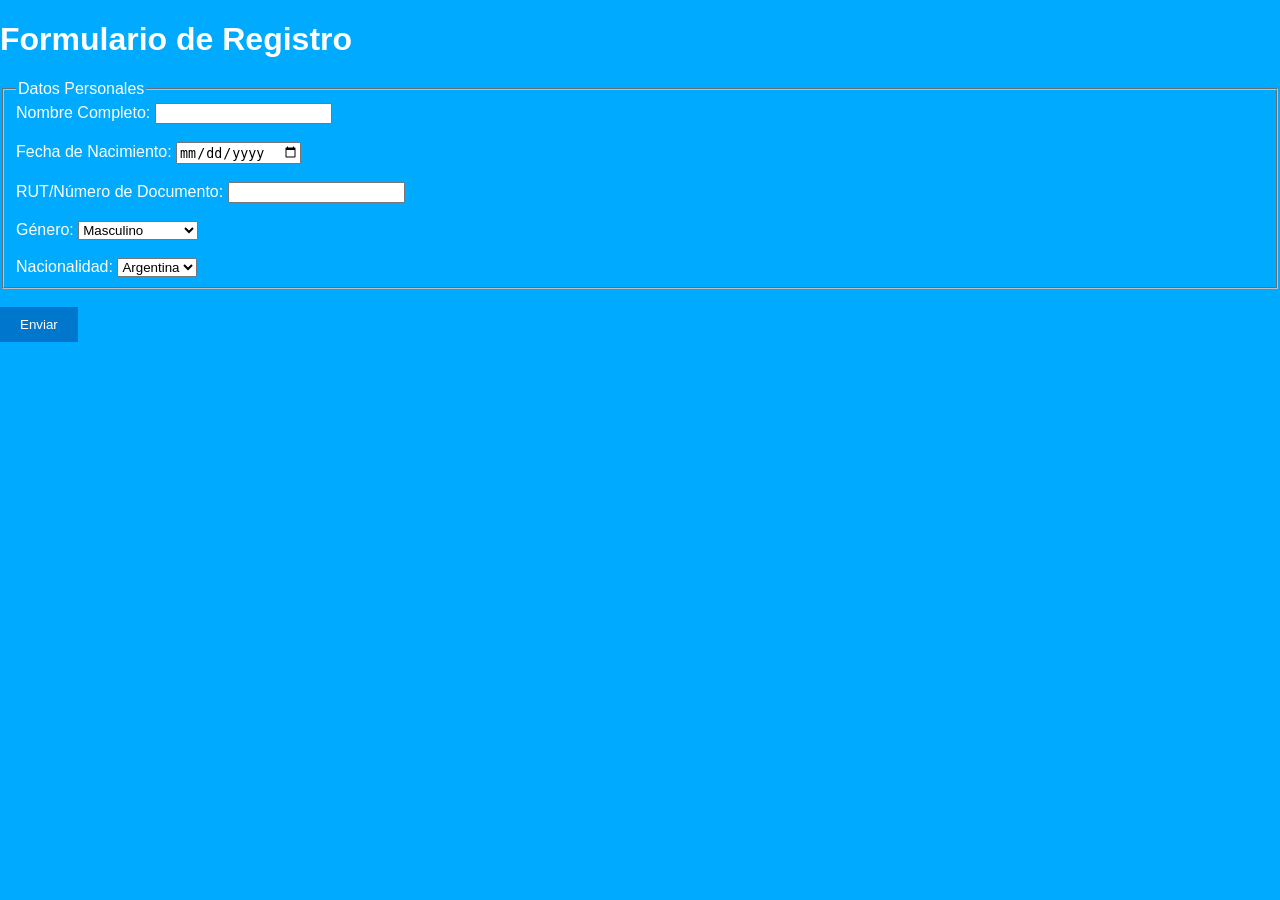
==== registro.html @ 46e0b418 "etapa 2: formulario con datos personales." ====
<!DOCTYPE html>
<html lang="en">
<head>
    <meta charset="UTF-8">
    <meta name="viewport" content="width=device-width, initial-scale=1.0">
    <title>Registro</title>
    <link rel="stylesheet" href="style.css"> <!-- Conexión con el archivo CSS -->
</head>
<body>
    <h1>Formulario de Registro</h1>
    <form action="#" method="post">
        <fieldset>
            <legend>Datos Personales</legend>

            <!-- Nombre completo -->
            <label for="nombre">Nombre Completo:</label>
            <input type="text" id="nombre" name="nombre" required>
            <br><br>

            <!-- Fecha de nacimiento -->
            <label for="fecha-nacimiento">Fecha de Nacimiento:</label>
            <input type="date" id="fecha-nacimiento" name="fecha-nacimiento" required>
            <br><br>

            <!-- RUT/Número de documento -->
            <label for="documento">RUT/Número de Documento:</label>
            <input type="text" id="documento" name="documento" required>
            <br><br>

            <!-- Género -->
            <label for="genero">Género:</label>
            <select id="genero" name="genero" required>
                <option value="masculino">Masculino</option>
                <option value="femenino">Femenino</option>
                <option value="no-binario">No Binario</option>
                <option value="prefiero-no-decir">Prefiero no decir</option>
            </select>
            <br><br>

            <!-- Nacionalidad -->
            <label for="nacionalidad">Nacionalidad:</label>
            <select id="nacionalidad" name="nacionalidad" required>
                <option value="argentina">Argentina</option>
                <option value="chile">Chile</option>
                <option value="mexico">México</option>
                <option value="colombia">Colombia</option>
                <option value="peru">Perú</option>
                <option value="brasil">Brasil</option>
                <option value="uruguay">Uruguay</option>
                <option value="paraguay">Paraguay</option>
            </select>
        </fieldset>
        <br>
        <button type="submit">Enviar</button>
    </form>
</body>
</html>
---- style.css ----
/* Variables de colores */
:root {
    --color-primary: #00aaff; /* Celeste principal */
    --color-secondary: #0077cc; /* Celeste oscuro */
    --color-light: #e0f7ff; /* Celeste claro */
    --color-text: #ffffff; /* Blanco */
  }
  
  /* Tipografías */
  @import url('https://fonts.googleapis.com/css2?family=Roboto:wght@400;700&family=Open+Sans:wght@400;700&display=swap');
  
  body {
    font-family: 'Roboto', sans-serif;
    color: var(--color-text);
    background-color: var(--color-primary);
    margin: 0;
    padding: 0;
  }
  
  h1, h2, h3, h4, h5, h6 {
    font-family: 'Open Sans', sans-serif;
  }
  
  a {
    color: var(--color-light);
    text-decoration: none;
  }
  
  a:hover {
    color: var(--color-secondary);
  }
  
  button {
    background-color: var(--color-secondary);
    color: var(--color-text);
    border: none;
    padding: 10px 20px;
    font-family: 'Roboto', sans-serif;
    cursor: pointer;
  }
  
  button:hover {
    background-color: var(--color-light);
    color: var(--color-primary);
  }

  /* Hero */
.hero {
  width: 100%;
  height: 100vh; /* Ocupa toda la altura de la ventana */
  display: flex;
  align-items: center;
  justify-content: center;
  background-color: var(--color-primary);
  color: var(--color-text);
  text-align: center;
}

/* Cards de servicios */
.cards-container {
  display: grid; /* Usamos CSS Grid */
  grid-template-columns: repeat(auto-fit, minmax(300px, 1fr)); /* Diseño responsivo */
  gap: 20px;
  padding: 20px;
}

.card {
  background-color: var(--color-light);
  border-radius: 10px;
  box-shadow: 0 4px 6px rgba(0, 0, 0, 0.1); /* Sombra */
  padding: 20px;
  text-align: center;
  transition: transform 0.3s ease, box-shadow 0.3s ease; /* Transiciones para el hover */
}

.card:hover {
  transform: translateY(-10px); /* Efecto de elevación */
  box-shadow: 0 8px 12px rgba(0, 0, 0, 0.2); /* Sombra más intensa */
}

.card h3 {
  font-family: 'Open Sans', sans-serif;
  color: var(--color-secondary);
}

.card p {
  font-family: 'Roboto', sans-serif;
  color: var(--color-primary);
}
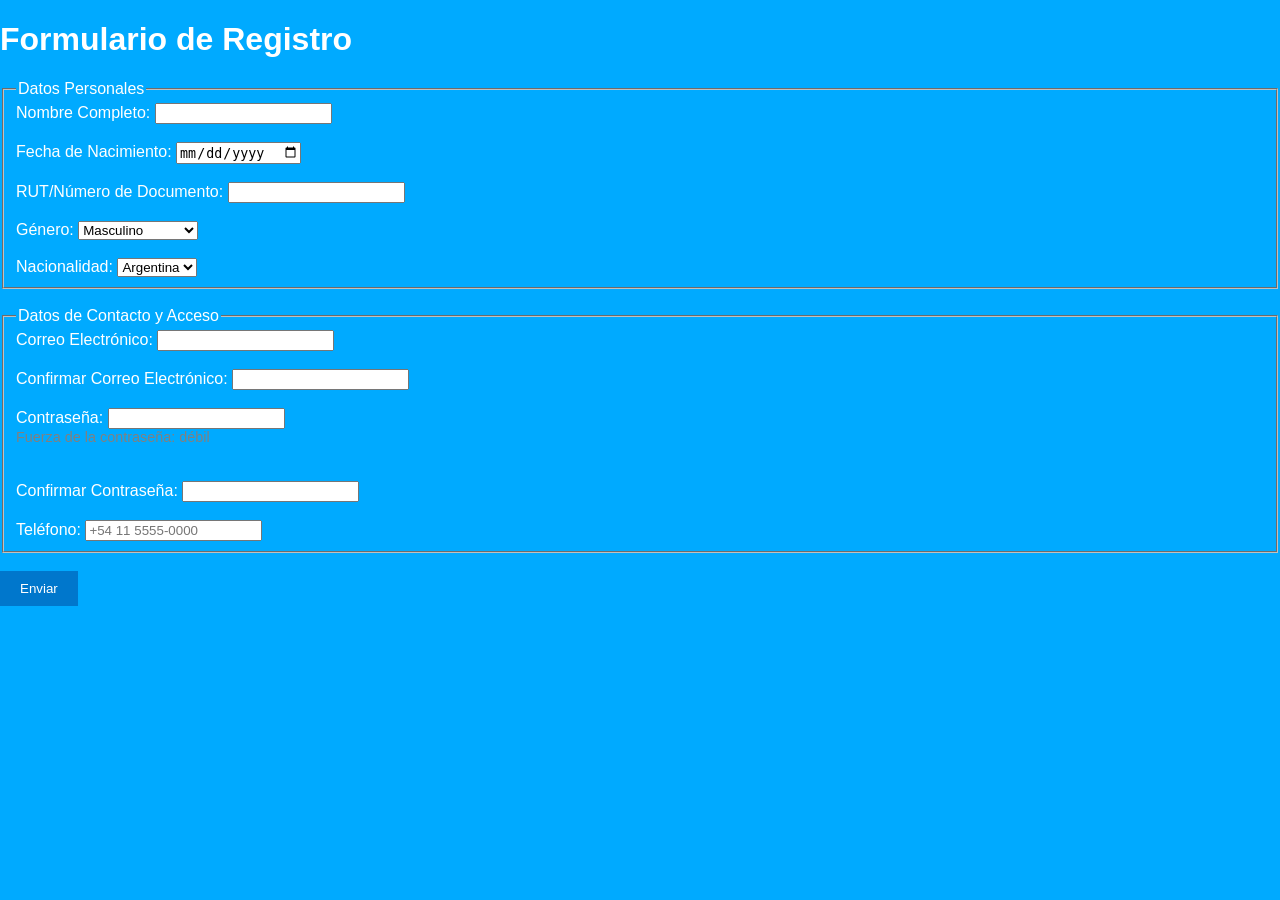
==== commit 25b2084f: "etapa 2: formulario con datos de contacto y acceso." ====
--- a/registro.html
+++ b/registro.html
@@ -9,6 +9,7 @@
 <body>
     <h1>Formulario de Registro</h1>
     <form action="#" method="post">
+        <!-- Sección de Datos Personales -->
         <fieldset>
             <legend>Datos Personales</legend>
 
@@ -51,6 +52,38 @@
             </select>
         </fieldset>
         <br>
+
+        <!-- Sección de Datos de Contacto y Acceso -->
+        <fieldset>
+            <legend>Datos de Contacto y Acceso</legend>
+
+            <!-- Correo electrónico -->
+            <label for="email">Correo Electrónico:</label>
+            <input type="email" id="email" name="email" required>
+            <br><br>
+
+            <!-- Confirmar correo electrónico -->
+            <label for="confirmar-email">Confirmar Correo Electrónico:</label>
+            <input type="email" id="confirmar-email" name="confirmar-email" required>
+            <br><br>
+
+            <!-- Contraseña -->
+            <label for="password">Contraseña:</label>
+            <input type="password" id="password" name="password" required>
+            <div id="password-strength" style="font-size: 0.9rem; color: gray;">Fuerza de la contraseña: débil</div>
+            <br><br>
+
+            <!-- Confirmar contraseña -->
+            <label for="confirmar-password">Confirmar Contraseña:</label>
+            <input type="password" id="confirmar-password" name="confirmar-password" required>
+            <br><br>
+
+            <!-- Teléfono -->
+            <label for="telefono">Teléfono:</label>
+            <input type="tel" id="telefono" name="telefono" placeholder="+54 11 5555-0000" required>
+        </fieldset>
+        <br>
+
         <button type="submit">Enviar</button>
     </form>
 </body>
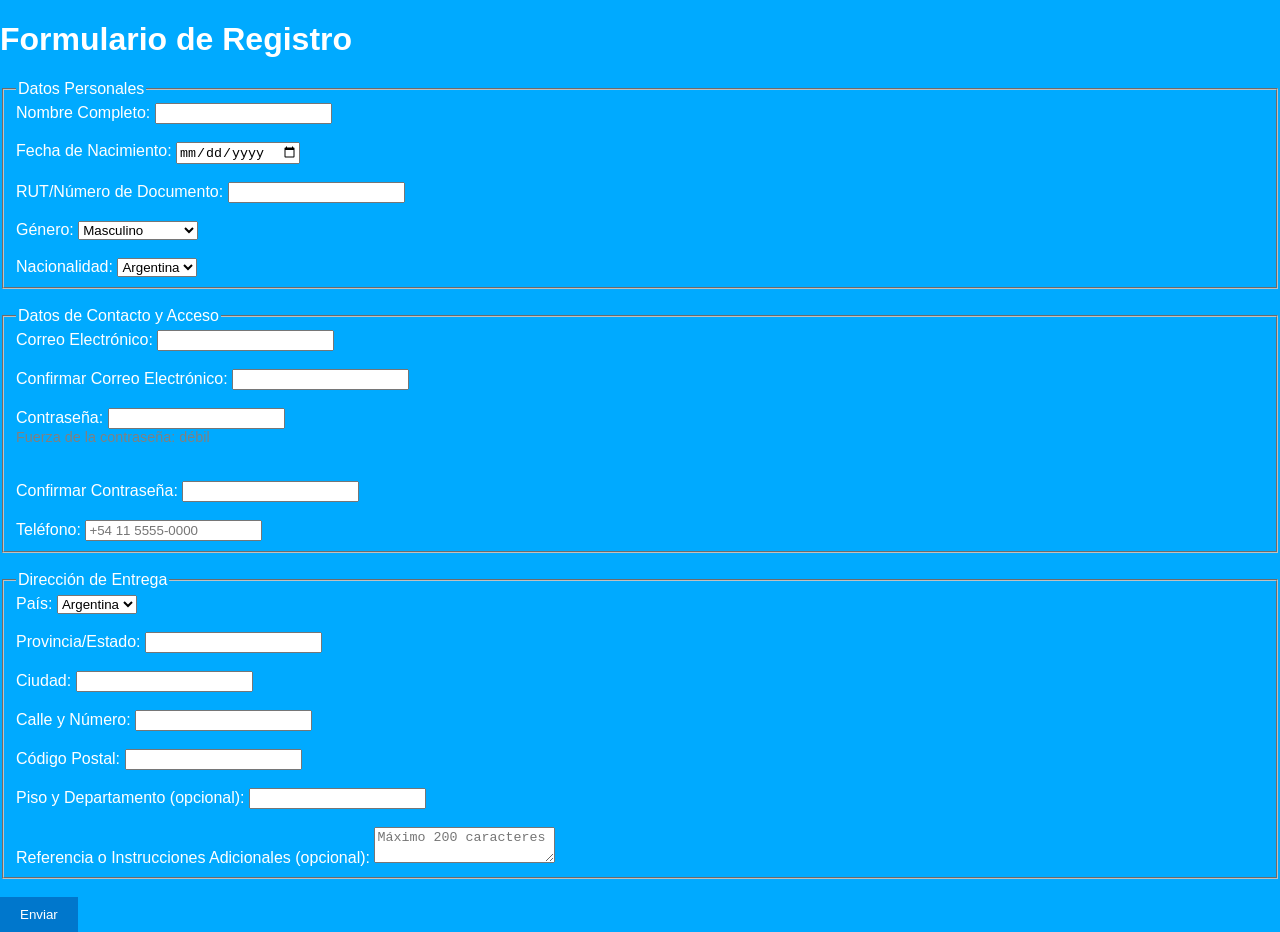
==== commit 70780f6d: "etapa 2: formulario con datos de contacto y acceso." ====
--- a/registro.html
+++ b/registro.html
@@ -84,6 +84,55 @@
         </fieldset>
         <br>
 
+        <!-- Sección de Dirección de Entrega -->
+        <fieldset>
+            <legend>Dirección de Entrega</legend>
+
+            <!-- País -->
+            <label for="pais">País:</label>
+            <select id="pais" name="pais" required>
+                <option value="argentina">Argentina</option>
+                <option value="chile">Chile</option>
+                <option value="mexico">México</option>
+                <option value="colombia">Colombia</option>
+                <option value="peru">Perú</option>
+                <option value="brasil">Brasil</option>
+                <option value="uruguay">Uruguay</option>
+                <option value="paraguay">Paraguay</option>
+            </select>
+            <br><br>
+
+            <!-- Provincia/Estado -->
+            <label for="provincia">Provincia/Estado:</label>
+            <input type="text" id="provincia" name="provincia" required>
+            <br><br>
+
+            <!-- Ciudad -->
+            <label for="ciudad">Ciudad:</label>
+            <input type="text" id="ciudad" name="ciudad" required>
+            <br><br>
+
+            <!-- Calle y número -->
+            <label for="calle-numero">Calle y Número:</label>
+            <input type="text" id="calle-numero" name="calle-numero" required>
+            <br><br>
+
+            <!-- Código postal -->
+            <label for="codigo-postal">Código Postal:</label>
+            <input type="text" id="codigo-postal" name="codigo-postal" required>
+            <br><br>
+
+            <!-- Piso y departamento -->
+            <label for="piso-departamento">Piso y Departamento (opcional):</label>
+            <input type="text" id="piso-departamento" name="piso-departamento">
+            <br><br>
+
+            <!-- Referencia o instrucciones adicionales -->
+            <label for="referencia">Referencia o Instrucciones Adicionales (opcional):</label>
+            <textarea id="referencia" name="referencia" maxlength="200" placeholder="Máximo 200 caracteres"></textarea>
+        </fieldset>
+        <br>
+
         <button type="submit">Enviar</button>
     </form>
 </body>
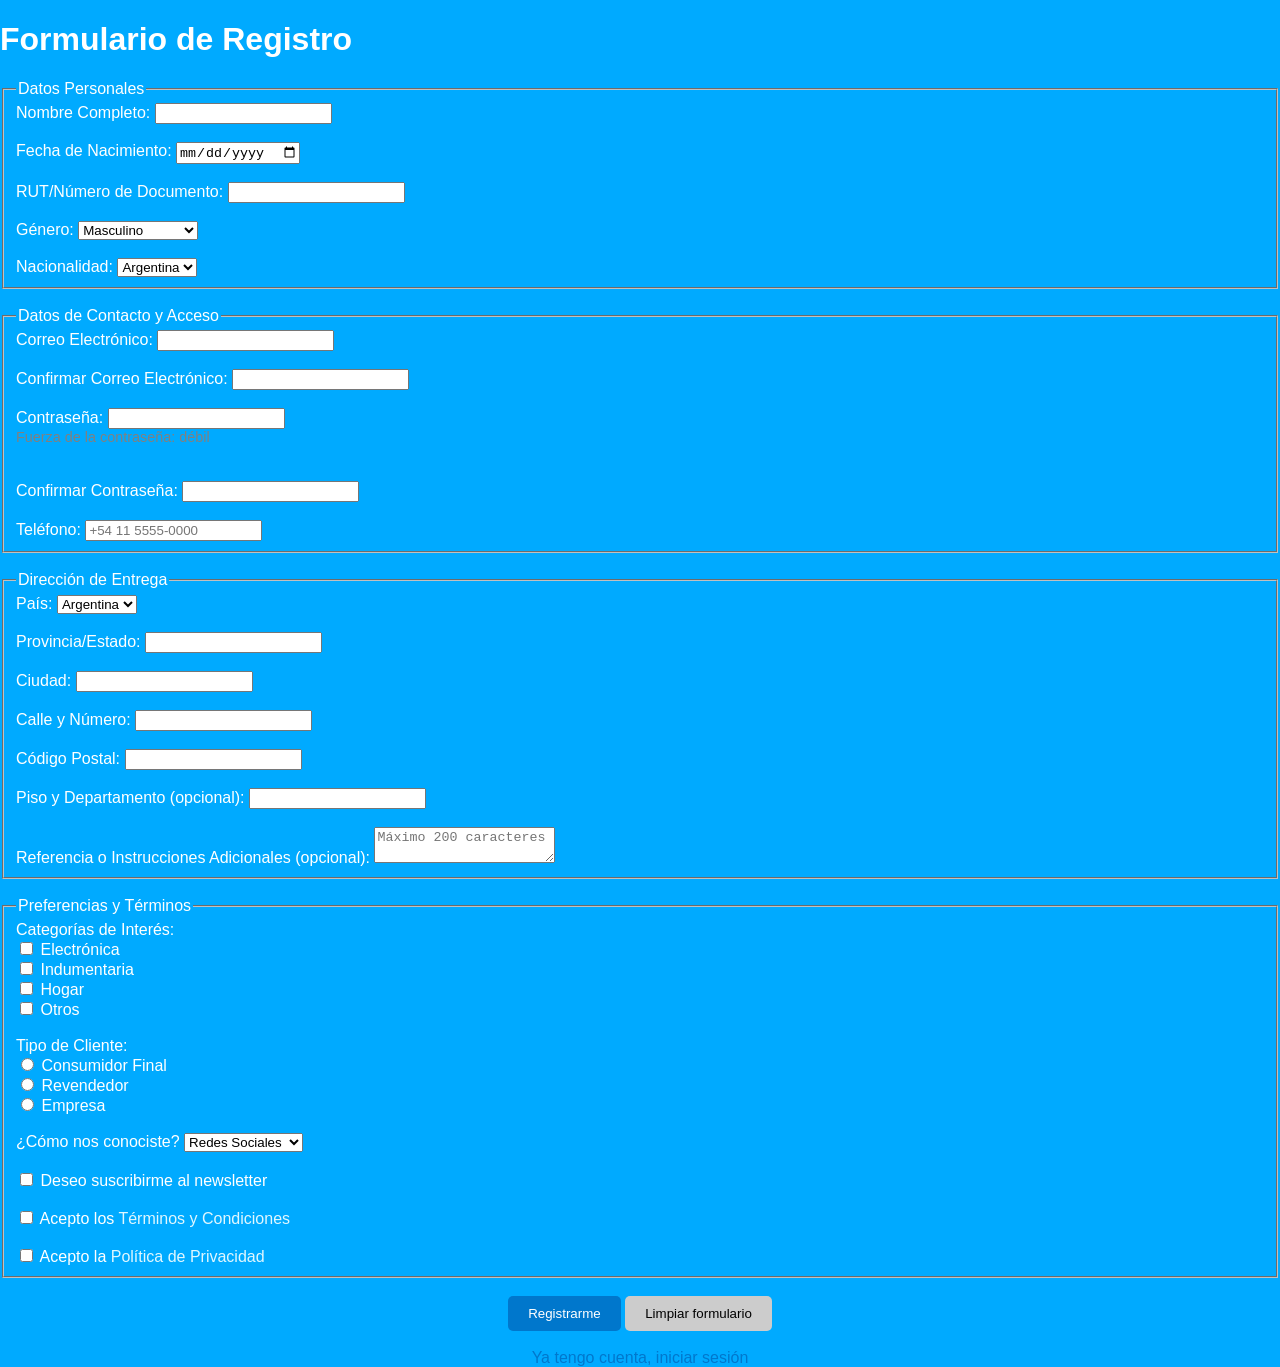
==== commit cede313b: "etapa 2: formulario con preferencias y terminos y botones de registro, resetear formulario y enlace " ====
--- a/registro.html
+++ b/registro.html
@@ -133,7 +133,70 @@
         </fieldset>
         <br>
 
-        <button type="submit">Enviar</button>
+        <!-- Sección de Preferencias y Términos -->
+        <fieldset>
+            <legend>Preferencias y Términos</legend>
+
+            <!-- Categorías de interés -->
+            <label>Categorías de Interés:</label><br>
+            <input type="checkbox" id="electronica" name="intereses" value="electronica">
+            <label for="electronica">Electrónica</label><br>
+            <input type="checkbox" id="indumentaria" name="intereses" value="indumentaria">
+            <label for="indumentaria">Indumentaria</label><br>
+            <input type="checkbox" id="hogar" name="intereses" value="hogar">
+            <label for="hogar">Hogar</label><br>
+            <input type="checkbox" id="otros" name="intereses" value="otros">
+            <label for="otros">Otros</label>
+            <br><br>
+
+            <!-- Tipo de cliente -->
+            <label>Tipo de Cliente:</label><br>
+            <input type="radio" id="consumidor-final" name="tipo-cliente" value="consumidor-final" required>
+            <label for="consumidor-final">Consumidor Final</label><br>
+            <input type="radio" id="revendedor" name="tipo-cliente" value="revendedor">
+            <label for="revendedor">Revendedor</label><br>
+            <input type="radio" id="empresa" name="tipo-cliente" value="empresa">
+            <label for="empresa">Empresa</label>
+            <br><br>
+
+            <!-- ¿Cómo nos conociste? -->
+            <label for="conociste">¿Cómo nos conociste?</label>
+            <select id="conociste" name="conociste" required>
+                <option value="redes-sociales">Redes Sociales</option>
+                <option value="recomendacion">Recomendación</option>
+                <option value="busqueda-web">Búsqueda Web</option>
+                <option value="publicidad">Publicidad</option>
+                <option value="otro">Otro</option>
+            </select>
+            <br><br>
+
+            <!-- Suscripción al newsletter -->
+            <input type="checkbox" id="newsletter" name="newsletter">
+            <label for="newsletter">Deseo suscribirme al newsletter</label>
+            <br><br>
+
+            <!-- Aceptación de términos y condiciones -->
+            <input type="checkbox" id="terminos" name="terminos" required>
+            <label for="terminos">Acepto los <a href="#" target="_blank">Términos y Condiciones</a></label>
+            <br><br>
+
+            <!-- Aceptación de la Política de Privacidad -->
+            <input type="checkbox" id="privacidad" name="privacidad" required>
+            <label for="privacidad">Acepto la <a href="#" target="_blank">Política de Privacidad</a></label>
+        </fieldset>
+        <br>
+
+        <!-- Botones de acción -->
+        <div style="text-align: center;">
+            <button type="submit" style="background-color: #0077cc; color: white; padding: 10px 20px; border: none; border-radius: 5px; cursor: pointer;">Registrarme</button>
+            <button type="reset" style="background-color: #ccc; color: black; padding: 10px 20px; border: none; border-radius: 5px; cursor: pointer;">Limpiar formulario</button>
+        </div>
+        <br>
+
+        <!-- Enlace para iniciar sesión -->
+        <div style="text-align: center;">
+            <a href="#" style="color: #0077cc; text-decoration: none;">Ya tengo cuenta, iniciar sesión</a>
+        </div>
     </form>
 </body>
 </html>
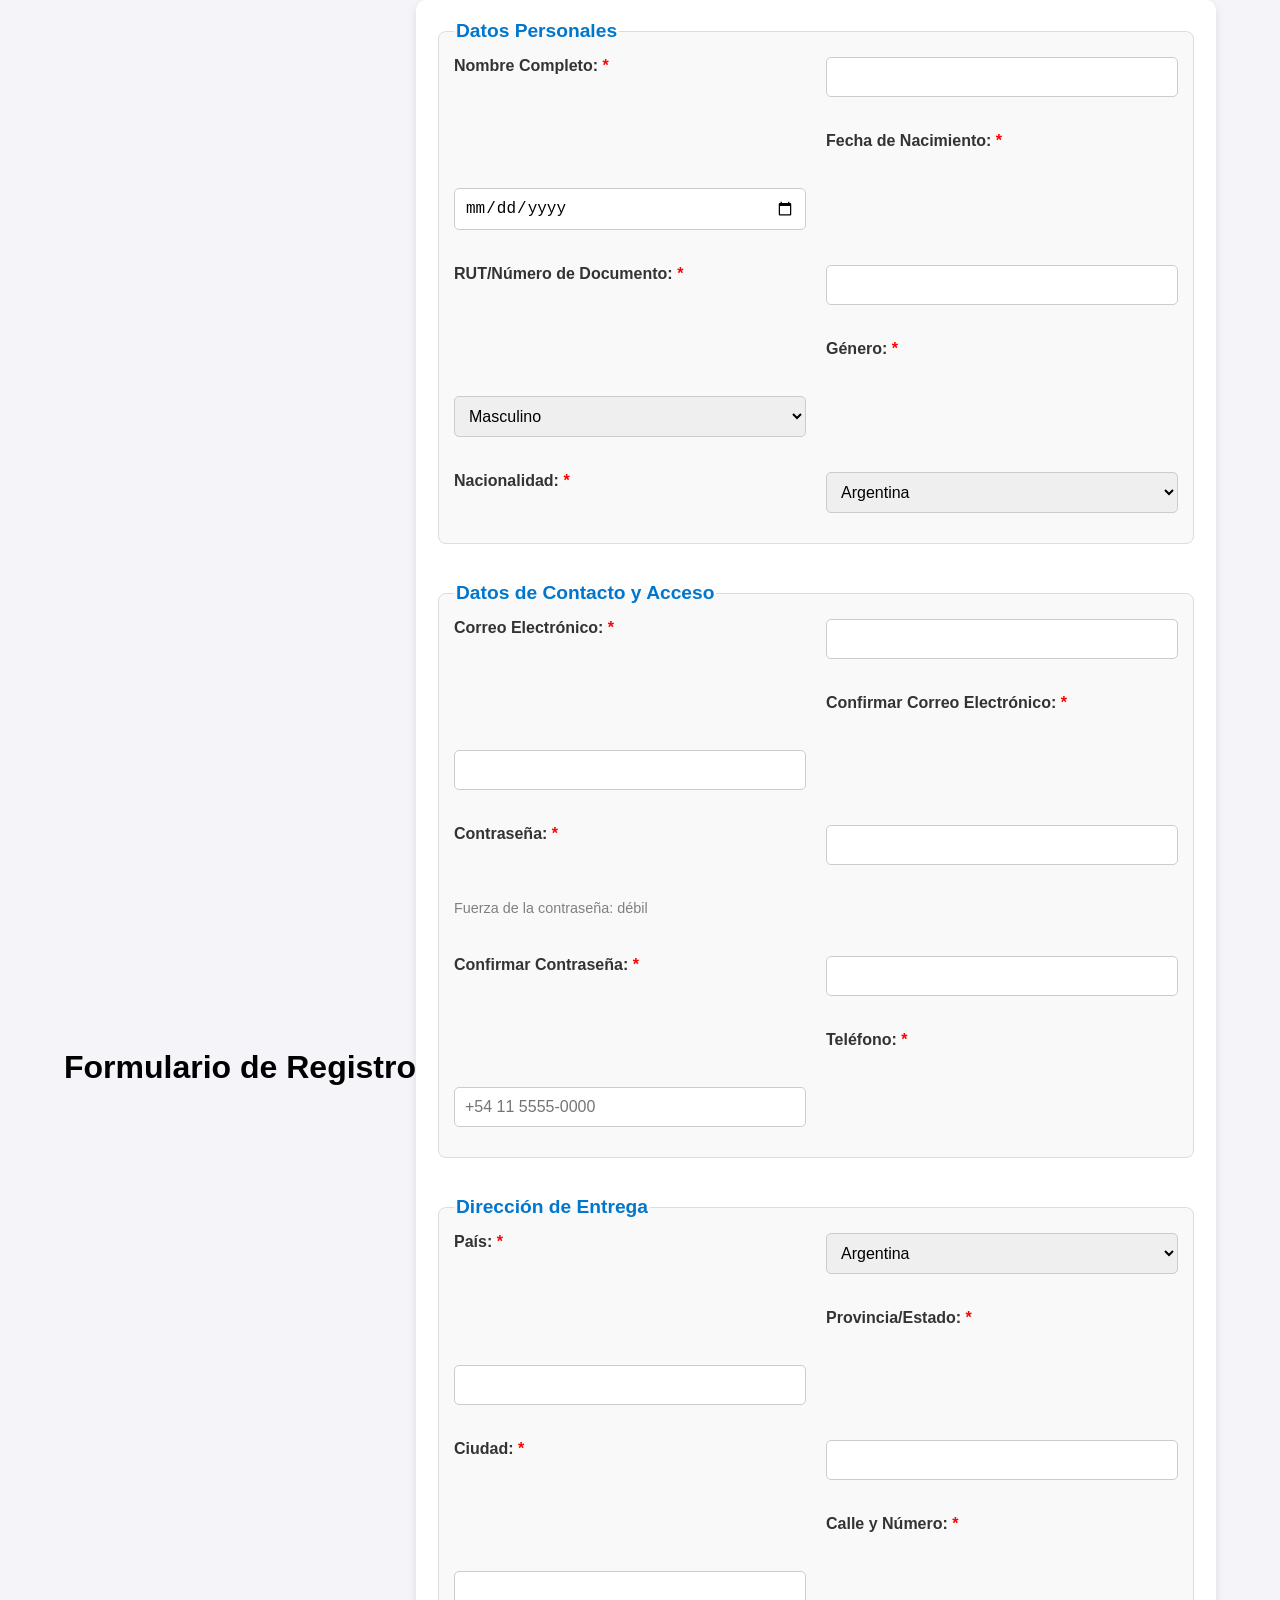
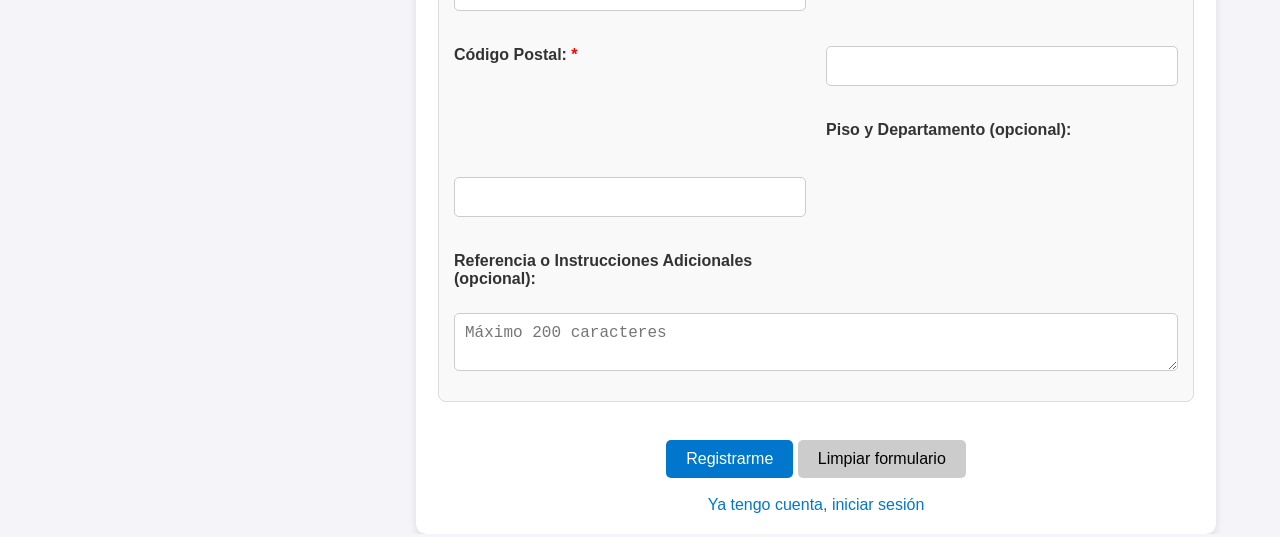
==== commit 78e2d780: "etapa 2: Nota sobre Accesibilidad." ====
--- a/registro.html
+++ b/registro.html
@@ -4,7 +4,7 @@
     <meta charset="UTF-8">
     <meta name="viewport" content="width=device-width, initial-scale=1.0">
     <title>Registro</title>
-    <link rel="stylesheet" href="style.css"> <!-- Conexión con el archivo CSS -->
+    <link rel="stylesheet" href="registro.css"> <!-- Conexión con el archivo CSS -->
 </head>
 <body>
     <h1>Formulario de Registro</h1>
@@ -14,22 +14,22 @@
             <legend>Datos Personales</legend>
 
             <!-- Nombre completo -->
-            <label for="nombre">Nombre Completo:</label>
+            <label for="nombre">Nombre Completo: <span class="required">*</span></label>
             <input type="text" id="nombre" name="nombre" required>
             <br><br>
 
             <!-- Fecha de nacimiento -->
-            <label for="fecha-nacimiento">Fecha de Nacimiento:</label>
+            <label for="fecha-nacimiento">Fecha de Nacimiento: <span class="required">*</span></label>
             <input type="date" id="fecha-nacimiento" name="fecha-nacimiento" required>
             <br><br>
 
             <!-- RUT/Número de documento -->
-            <label for="documento">RUT/Número de Documento:</label>
+            <label for="documento">RUT/Número de Documento: <span class="required">*</span></label>
             <input type="text" id="documento" name="documento" required>
             <br><br>
 
             <!-- Género -->
-            <label for="genero">Género:</label>
+            <label for="genero">Género: <span class="required">*</span></label>
             <select id="genero" name="genero" required>
                 <option value="masculino">Masculino</option>
                 <option value="femenino">Femenino</option>
@@ -39,7 +39,7 @@
             <br><br>
 
             <!-- Nacionalidad -->
-            <label for="nacionalidad">Nacionalidad:</label>
+            <label for="nacionalidad">Nacionalidad: <span class="required">*</span></label>
             <select id="nacionalidad" name="nacionalidad" required>
                 <option value="argentina">Argentina</option>
                 <option value="chile">Chile</option>
@@ -58,28 +58,28 @@
             <legend>Datos de Contacto y Acceso</legend>
 
             <!-- Correo electrónico -->
-            <label for="email">Correo Electrónico:</label>
+            <label for="email">Correo Electrónico: <span class="required">*</span></label>
             <input type="email" id="email" name="email" required>
             <br><br>
 
             <!-- Confirmar correo electrónico -->
-            <label for="confirmar-email">Confirmar Correo Electrónico:</label>
+            <label for="confirmar-email">Confirmar Correo Electrónico: <span class="required">*</span></label>
             <input type="email" id="confirmar-email" name="confirmar-email" required>
             <br><br>
 
             <!-- Contraseña -->
-            <label for="password">Contraseña:</label>
+            <label for="password">Contraseña: <span class="required">*</span></label>
             <input type="password" id="password" name="password" required>
             <div id="password-strength" style="font-size: 0.9rem; color: gray;">Fuerza de la contraseña: débil</div>
             <br><br>
 
             <!-- Confirmar contraseña -->
-            <label for="confirmar-password">Confirmar Contraseña:</label>
+            <label for="confirmar-password">Confirmar Contraseña: <span class="required">*</span></label>
             <input type="password" id="confirmar-password" name="confirmar-password" required>
             <br><br>
 
             <!-- Teléfono -->
-            <label for="telefono">Teléfono:</label>
+            <label for="telefono">Teléfono: <span class="required">*</span></label>
             <input type="tel" id="telefono" name="telefono" placeholder="+54 11 5555-0000" required>
         </fieldset>
         <br>
@@ -89,7 +89,7 @@
             <legend>Dirección de Entrega</legend>
 
             <!-- País -->
-            <label for="pais">País:</label>
+            <label for="pais">País: <span class="required">*</span></label>
             <select id="pais" name="pais" required>
                 <option value="argentina">Argentina</option>
                 <option value="chile">Chile</option>
@@ -103,22 +103,22 @@
             <br><br>
 
             <!-- Provincia/Estado -->
-            <label for="provincia">Provincia/Estado:</label>
+            <label for="provincia">Provincia/Estado: <span class="required">*</span></label>
             <input type="text" id="provincia" name="provincia" required>
             <br><br>
 
             <!-- Ciudad -->
-            <label for="ciudad">Ciudad:</label>
+            <label for="ciudad">Ciudad: <span class="required">*</span></label>
             <input type="text" id="ciudad" name="ciudad" required>
             <br><br>
 
             <!-- Calle y número -->
-            <label for="calle-numero">Calle y Número:</label>
+            <label for="calle-numero">Calle y Número: <span class="required">*</span></label>
             <input type="text" id="calle-numero" name="calle-numero" required>
             <br><br>
 
             <!-- Código postal -->
-            <label for="codigo-postal">Código Postal:</label>
+            <label for="codigo-postal">Código Postal: <span class="required">*</span></label>
             <input type="text" id="codigo-postal" name="codigo-postal" required>
             <br><br>
 
@@ -130,59 +130,6 @@
             <!-- Referencia o instrucciones adicionales -->
             <label for="referencia">Referencia o Instrucciones Adicionales (opcional):</label>
             <textarea id="referencia" name="referencia" maxlength="200" placeholder="Máximo 200 caracteres"></textarea>
-        </fieldset>
-        <br>
-
-        <!-- Sección de Preferencias y Términos -->
-        <fieldset>
-            <legend>Preferencias y Términos</legend>
-
-            <!-- Categorías de interés -->
-            <label>Categorías de Interés:</label><br>
-            <input type="checkbox" id="electronica" name="intereses" value="electronica">
-            <label for="electronica">Electrónica</label><br>
-            <input type="checkbox" id="indumentaria" name="intereses" value="indumentaria">
-            <label for="indumentaria">Indumentaria</label><br>
-            <input type="checkbox" id="hogar" name="intereses" value="hogar">
-            <label for="hogar">Hogar</label><br>
-            <input type="checkbox" id="otros" name="intereses" value="otros">
-            <label for="otros">Otros</label>
-            <br><br>
-
-            <!-- Tipo de cliente -->
-            <label>Tipo de Cliente:</label><br>
-            <input type="radio" id="consumidor-final" name="tipo-cliente" value="consumidor-final" required>
-            <label for="consumidor-final">Consumidor Final</label><br>
-            <input type="radio" id="revendedor" name="tipo-cliente" value="revendedor">
-            <label for="revendedor">Revendedor</label><br>
-            <input type="radio" id="empresa" name="tipo-cliente" value="empresa">
-            <label for="empresa">Empresa</label>
-            <br><br>
-
-            <!-- ¿Cómo nos conociste? -->
-            <label for="conociste">¿Cómo nos conociste?</label>
-            <select id="conociste" name="conociste" required>
-                <option value="redes-sociales">Redes Sociales</option>
-                <option value="recomendacion">Recomendación</option>
-                <option value="busqueda-web">Búsqueda Web</option>
-                <option value="publicidad">Publicidad</option>
-                <option value="otro">Otro</option>
-            </select>
-            <br><br>
-
-            <!-- Suscripción al newsletter -->
-            <input type="checkbox" id="newsletter" name="newsletter">
-            <label for="newsletter">Deseo suscribirme al newsletter</label>
-            <br><br>
-
-            <!-- Aceptación de términos y condiciones -->
-            <input type="checkbox" id="terminos" name="terminos" required>
-            <label for="terminos">Acepto los <a href="#" target="_blank">Términos y Condiciones</a></label>
-            <br><br>
-
-            <!-- Aceptación de la Política de Privacidad -->
-            <input type="checkbox" id="privacidad" name="privacidad" required>
-            <label for="privacidad">Acepto la <a href="#" target="_blank">Política de Privacidad</a></label>
         </fieldset>
         <br>
 
--- a/registro.css
+++ b/registro.css
@@ -0,0 +1,123 @@
+/* General */
+body {
+    font-family: Arial, sans-serif;
+    margin: 0;
+    padding: 0;
+    display: flex;
+    justify-content: center;
+    align-items: center;
+    min-height: 100vh;
+    background-color: #f4f4f9;
+}
+
+form {
+    background-color: #ffffff;
+    border-radius: 10px;
+    box-shadow: 0 4px 8px rgba(0, 0, 0, 0.1);
+    padding: 20px;
+    max-width: 800px;
+    width: 100%;
+    box-sizing: border-box;
+}
+
+/* Secciones del formulario */
+fieldset {
+    border: 1px solid #ddd;
+    border-radius: 8px;
+    margin-bottom: 20px;
+    padding: 15px;
+    background-color: #f9f9f9;
+}
+
+legend {
+    font-size: 1.2rem;
+    font-weight: bold;
+    color: #0077cc;
+}
+
+/* Campos del formulario */
+label {
+    display: block;
+    margin-bottom: 5px;
+    font-weight: bold;
+    color: #333;
+}
+
+input, select, textarea {
+    width: 100%;
+    padding: 10px;
+    margin-bottom: 15px;
+    border: 1px solid #ccc;
+    border-radius: 5px;
+    box-sizing: border-box;
+    font-size: 1rem;
+}
+
+/* Estado :focus */
+input:focus, select:focus, textarea:focus {
+    border-color: #0077cc;
+    box-shadow: 0 0 5px rgba(0, 119, 204, 0.5);
+    outline: none;
+}
+
+/* Clase para campos con error */
+input.error, select.error, textarea.error {
+    border-color: red;
+    box-shadow: 0 0 5px rgba(255, 0, 0, 0.5);
+}
+
+/* Botones */
+button {
+    padding: 10px 20px;
+    border: none;
+    border-radius: 5px;
+    font-size: 1rem;
+    cursor: pointer;
+}
+
+button[type="submit"] {
+    background-color: #0077cc;
+    color: white;
+}
+
+button[type="reset"] {
+    background-color: #ccc;
+    color: black;
+}
+
+button:hover {
+    opacity: 0.9;
+}
+
+/* Enlace */
+a {
+    color: #0077cc;
+    text-decoration: none;
+}
+
+a:hover {
+    text-decoration: underline;
+}
+
+/* Diseño responsive */
+@media (min-width: 768px) {
+    fieldset {
+        display: grid;
+        grid-template-columns: 1fr 1fr;
+        gap: 20px;
+    }
+
+    label, input, select, textarea {
+        width: 100%;
+    }
+
+    textarea {
+        grid-column: span 2; /* Ocupa ambas columnas */
+    }
+}
+
+/* Estilo para el asterisco de campos requeridos */
+.required {
+    color: red;
+    font-weight: bold;
+}
